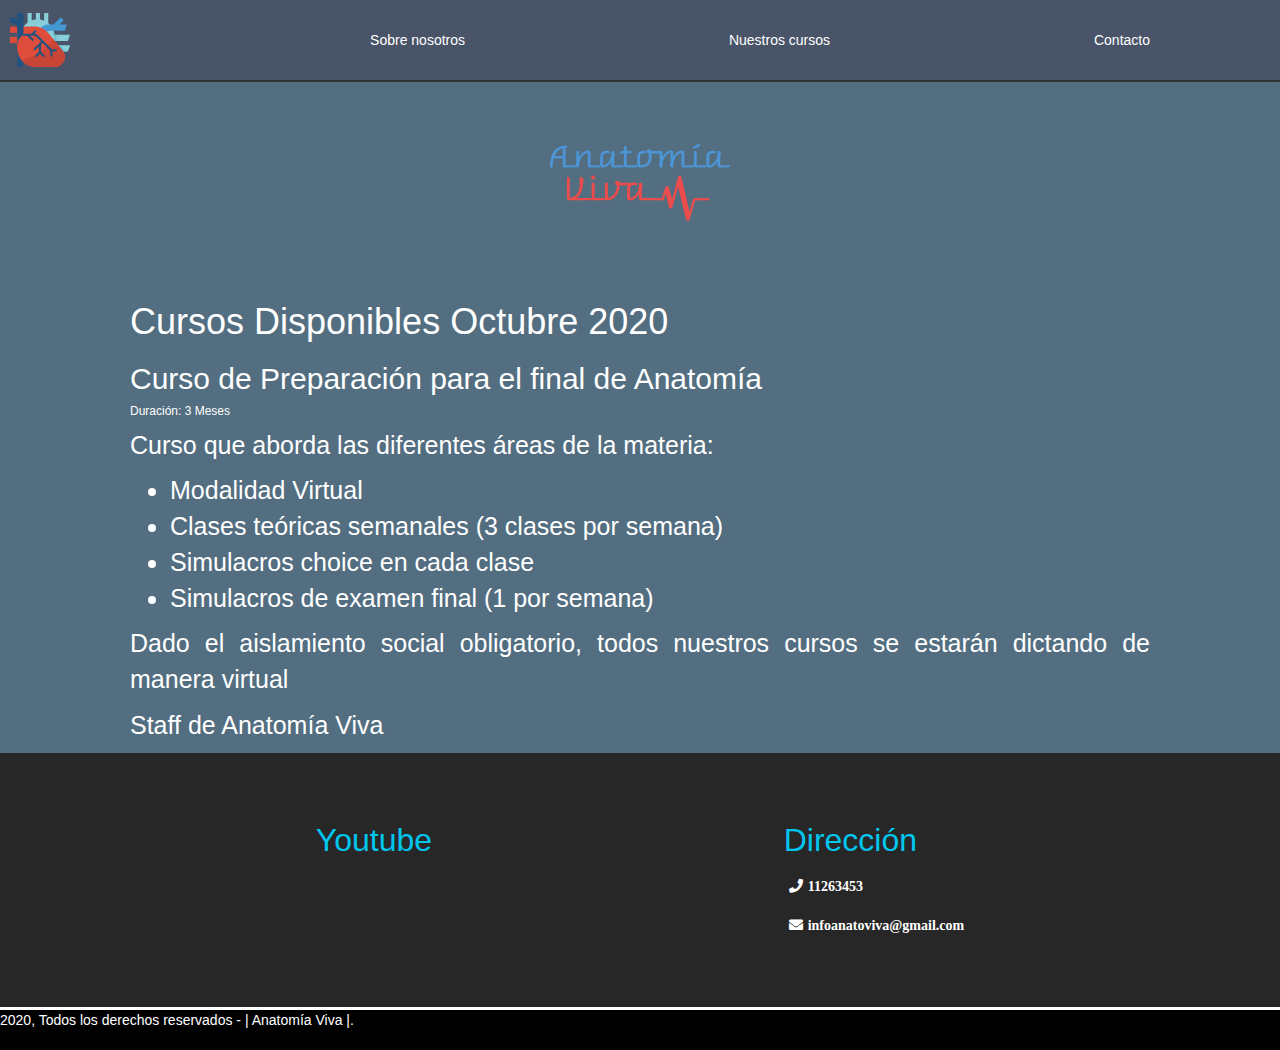
==== cursos.html @ 1edad403 "Adding base project" ====
<!DOCTYPE html>
<html lang="en">
<head>
    <meta charset="UTF-8">
    <meta name="viewport" content="width=device-width, initial-scale=1.0">
    <title>Anatomía Viva-Cursos</title>
    <link rel="stylesheet" href="https://maxcdn.bootstrapcdn.com/bootstrap/3.3.7/css/bootstrap.min.css" >
    <script src="https://ajax.googleapis.com/ajax/libs/jquery/3.2.1/jquery.min.js"></script>
    <script src="https://maxcdn.bootstrapcdn.com/bootstrap/3.3.7/js/bootstrap.min.js" ></script>
    
    <link href="estilos.css" rel="stylesheet" type="text/css">
    
    <link href="https://fonts.googleapis.com/css2?family=Roboto&display=swap" rel="stylesheet">
    
    <link rel="stylesheet" href="footer/css/all.css">
    <style>
        .texto{
            color:white;
            text-align: justify;
            font-size: 25px;
            padding: 0 130px;
        }
        .text span{
            text-align: right;
        }
        .menu {
    
    }
    
    .menu ul{
        list-style: none;
        margin: 0;
        padding: 0
    }
    
    .menu ul li{
        display: inline-block;
        padding: 10px;
    }
    .menu ul li a{
        color:white;
        text-decoration: none;
        display:block;
        padding: 20px 120px;
    }
    
    .menu ul li a:hover{
        color: lightblue;
    }
    .logo{
        display: flex;
        justify-content: space-around;
    }
  
    </style>
</head>
<body>
    <Header>
        <div class="logi">
            <img src="images/sangre.svg"/>

        </div>
        <div class="menu">
            <ul>
                <li><a href=”#”>Sobre nosotros</a></li>
                <li><a href=”#”>Nuestros cursos</a></li>
                <li><a href=”#”>Contacto</a></li>
            </ul>
        </div>
    </Header>
    <div class="logo">
        <img src="./images/logo.png" alt="">
    </div>
    <div class="texto">
        <h1>Cursos Disponibles Octubre 2020</h1>
        <h2>Curso de Preparación para el final de Anatomía</h2>
        <h6>Duración: 3 Meses</h6>
        <p>
            Curso que aborda las diferentes áreas de la materia:
       <ul>
            <li>Modalidad Virtual</li>
            <li>Clases teóricas semanales (3 clases por semana)</li>
            <li>Simulacros choice en cada clase</li>
            <li>Simulacros de examen final (1 por semana)</li>

        </ul>    
        <p>Dado el aislamiento social obligatorio, todos nuestros cursos se estarán dictando de manera virtual</p>   
        <span>Staff de Anatomía Viva</span>  
        </p>
    </div>

    <div>

    </div>

    <footer>
        <div class="footer-container">
        <div class="footer-main">
            <div class="footer-columna">
                <h3>Youtube</h3>
            </div>
            <div class="footer-columna">
                <h3>Dirección</h3>
                <span class="fa fa-phone"><p>11263453</p></span>
                <span class="fa fa-envelope"><p>infoanatoviva@gmail.com</p></span>
            
        
        
            </div>
        
        </div>
        
        </div>
        
        <div class="footer-copy-redes">
            <div class="footer-main-redes">
                <div class="footer-copy">
                    2020, Todos los derechos reservados - | Anatomía Viva |.
                </div>
                <div class="footer-redes">
                    <a href="#" class="fa fa-facebook"></a>
                    <a href="#" class="fa fa-twitter"></a>
                    <a href="#" class="fa fa-youtube"></a>
                    <a href="#" class="fa fa-instagram"></a>
        
        
        
                </div>
            </div>
        </div>
        
        </footer>
            
</body>
</html>
---- estilos.css ----
/* #button {
    padding: 0;
    display:flex;
    justify-content: space-evenly;
    height: 100%;
    align-items: center;
    width: inherit;

    }

#button li {
        display: inline;
        }


#button li a {
            font-family: 'Roboto', sans-serif;
            font-size: 15px;
            text-decoration: none;
            float: left;
            padding: 10px 95px;
            background-color: #495468;
            color: #fff;
            }

#button li a:hover {
                background-color: #2586d7;
                margin-top: -2;
                padding-bottom: 12px;
                }

.botonera {
    display: flex;
    justify-content: flex-end;
    width: 100%;
} */

.logi img{

    width: 60px;
    height: 60px;
    margin: 10px;
}
.logi{
    display: inline-block
}
Header{
    display: flex;
    justify-content: space-between;
    background-color: #495468;
    border-bottom: 2px solid;
}

.contenedor{
    position: relative;
    display: block;
    text-align: center;
    
}
 
.texto-encima{
    font-family: 'Roboto', sans-serif;
    font-size: 40px;
    color:white;
    top: 10px;
    left: 10px;
    margin-bottom: 20px;
}
.contenedor img {
   
}

body{
            background-color: #536E80;
            
}

.redes{

    display:flex;
    justify-content: space-around;
    margin-bottom: 20px;

}

.info-container{

    width: 100%;
    background: #f2f2f2;
    font-family: Raleway;
}

.info-main{

    width: 95%;
    max-width: 1000px;
    margin:auto;
    text-align: center;
    padding: 30px 200px;
}

.info-main h3{

    color: #00C6ee;
    font-size:40px;
    text-align: center;

}

.info-main p{

    padding: 20px 0px;
}

.info-main a{

    display:inline-block;
    background: #BF0026;
    color: white;
    text-decoration: none;
    padding: 12px 20px;


}

footer{

    width: 100%;
    font-family: Verdana, Geneva, Tahoma, sans-serif;

}

.footer-container{

    width: 100%;
    background: #272727;
    color:white;

}

.footer-main{

    width: 98%;
    max-width: 1000px;
    margin: auto;
    padding: 50px 0px;
    display:flex;
    flex-wrap: wrap;
    justify-content: space-around;

}

.footer-main .footer-columna {

    text-align: justify;
}

.footer-main .footer-columna:nth-child(2) {


}

.footer-main .footer-columna h3{

    font-size:32px;
    color: #00C6ee;
    margin-bottom:20px;

}

.footer-main .footer-columna span{
display:flex;
margin-left: 5px;
margin-bottom: 15px;
}

.footer-main .footer-columna span p{
    margin-left: 5px;
    }
    

.footer-copy-redes{

    width: 100%;
    background: #000;
    border-top:3px solid white;
}

.main-copy-redes{
    width: 98%;
    max-width: 1000px;
    padding: 15px 0;
    margin:auto;
    display:flex;
    flex-wrap:wrap;
    justify-content: space-between;
    align-items: center;
}

.main-copy-redes .footer-copy {
    width: 70%;
    color:white;
}

.footer-copy {
    color:white;
}

.main-copy-redes .footer.redes{
    width: 30%;
    display: flex;
    flex-wrap:wrap;
    justify-content: space-between;
}

.main-copy-redes .footer.redes a{
    display: inline-block;
    text-decoration: none;
    width: 40px;
    height: 40px;
    line-height: 40px;
    border-radius: 50%;
    background: white;
    color:black;
    text-align: center;
    
}
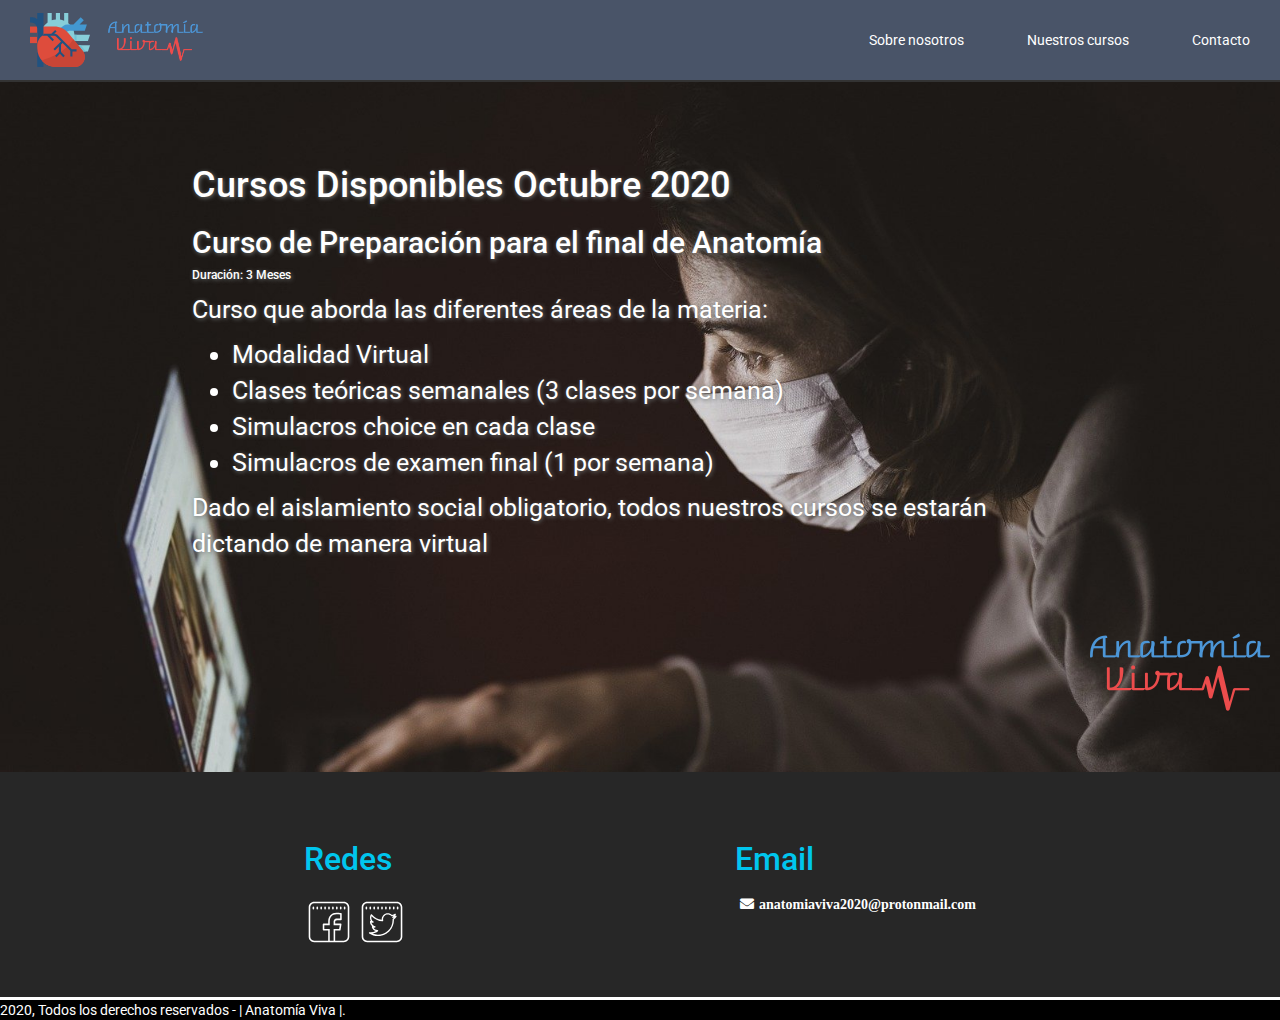
==== commit bb892685: "blank agregado" ====
--- a/cursos.html
+++ b/cursos.html
@@ -13,123 +13,74 @@
     <link href="https://fonts.googleapis.com/css2?family=Roboto&display=swap" rel="stylesheet">
     
     <link rel="stylesheet" href="footer/css/all.css">
-    <style>
-        .texto{
-            color:white;
-            text-align: justify;
-            font-size: 25px;
-            padding: 0 130px;
-        }
-        .text span{
-            text-align: right;
-        }
-        .menu {
-    
+    <link  rel="icon" href="images/sangre.svg" type="image/svg" />
+
+<style>
+    body{
+        background-image: url("images/corona-4983590_1920.jpg");
+        background-size: cover;
     }
-    
-    .menu ul{
-        list-style: none;
-        margin: 0;
-        padding: 0
-    }
-    
-    .menu ul li{
-        display: inline-block;
-        padding: 10px;
-    }
-    .menu ul li a{
-        color:white;
-        text-decoration: none;
-        display:block;
-        padding: 20px 120px;
-    }
-    
-    .menu ul li a:hover{
-        color: lightblue;
-    }
-    .logo{
-        display: flex;
-        justify-content: space-around;
-    }
-  
-    </style>
+</style>
 </head>
 <body>
     <Header>
-        <div class="logi">
-            <img src="images/sangre.svg"/>
-
+        <div class="menu-logo">
+            <a href="./index.html"> 
+                <img class="corazon" src="images/sangre.svg"/>
+                <img class="anatomia-viva" src="./images/logo.png" alt="Logo menu">
+            </a> 
         </div>
         <div class="menu">
             <ul>
-                <li><a href=”#”>Sobre nosotros</a></li>
-                <li><a href=”#”>Nuestros cursos</a></li>
-                <li><a href=”#”>Contacto</a></li>
+                <li><a href="informacion.html">Sobre nosotros</a></li>
+                <li><a href="cursos.html">Nuestros cursos</a></li>
+                <li><a href="formulario.html">Contacto</a></li>
             </ul>
         </div>
     </Header>
-    <div class="logo">
-        <img src="./images/logo.png" alt="">
-    </div>
-    <div class="texto">
+   
+    <div class="contenido">
         <h1>Cursos Disponibles Octubre 2020</h1>
         <h2>Curso de Preparación para el final de Anatomía</h2>
         <h6>Duración: 3 Meses</h6>
         <p>
             Curso que aborda las diferentes áreas de la materia:
-       <ul>
-            <li>Modalidad Virtual</li>
-            <li>Clases teóricas semanales (3 clases por semana)</li>
-            <li>Simulacros choice en cada clase</li>
-            <li>Simulacros de examen final (1 por semana)</li>
+            <ul>
+                <li>Modalidad Virtual</li>
+                <li>Clases teóricas semanales (3 clases por semana)</li>
+                <li>Simulacros choice en cada clase</li>
+                <li>Simulacros de examen final (1 por semana)</li>
 
-        </ul>    
-        <p>Dado el aislamiento social obligatorio, todos nuestros cursos se estarán dictando de manera virtual</p>   
-        <span>Staff de Anatomía Viva</span>  
+            </ul>    
+            <p>Dado el aislamiento social obligatorio, todos nuestros cursos se estarán dictando de manera virtual</p>   
         </p>
     </div>
 
-    <div>
-
+    <div class="logo">
+        <img src="./images/logo.png" alt="">
     </div>
-
     <footer>
         <div class="footer-container">
-        <div class="footer-main">
-            <div class="footer-columna">
-                <h3>Youtube</h3>
+            <div class="footer-main">
+                <div class="footer-columna">
+                    <h3>Redes</h3>
+                    <a href="https://www.facebook.com/Anatomia-Viva-Cursos-de-Anatom%C3%ADa-100801905148036/" target="_blank"><img src="./images/icons8-facebook.svg" href="" width="50px"></a> 
+                    <a href="https://twitter.com/AnatomiaViva" target="_blank"><img src="./images/icons8-twitter.svg"  width="50px" margin-left="5px"></a>
+                </div>
+                <div class="footer-columna">
+                    <h3>Email</h3>
+                    <span class="fa fa-envelope"><p>anatomiaviva2020@protonmail.com</p></span>
+                </div>
             </div>
-            <div class="footer-columna">
-                <h3>Dirección</h3>
-                <span class="fa fa-phone"><p>11263453</p></span>
-                <span class="fa fa-envelope"><p>infoanatoviva@gmail.com</p></span>
-            
-        
-        
-            </div>
-        
         </div>
-        
-        </div>
-        
+
         <div class="footer-copy-redes">
             <div class="footer-main-redes">
                 <div class="footer-copy">
                     2020, Todos los derechos reservados - | Anatomía Viva |.
                 </div>
-                <div class="footer-redes">
-                    <a href="#" class="fa fa-facebook"></a>
-                    <a href="#" class="fa fa-twitter"></a>
-                    <a href="#" class="fa fa-youtube"></a>
-                    <a href="#" class="fa fa-instagram"></a>
-        
-        
-        
-                </div>
             </div>
         </div>
-        
-        </footer>
-            
+    </footer> 
 </body>
 </html>--- a/estilos.css
+++ b/estilos.css
@@ -1,54 +1,71 @@
-/* #button {
-    padding: 0;
-    display:flex;
-    justify-content: space-evenly;
-    height: 100%;
-    align-items: center;
-    width: inherit;
-
-    }
-
-#button li {
-        display: inline;
-        }
-
-
-#button li a {
-            font-family: 'Roboto', sans-serif;
-            font-size: 15px;
-            text-decoration: none;
-            float: left;
-            padding: 10px 95px;
-            background-color: #495468;
-            color: #fff;
-            }
-
-#button li a:hover {
-                background-color: #2586d7;
-                margin-top: -2;
-                padding-bottom: 12px;
-                }
-
-.botonera {
-    display: flex;
-    justify-content: flex-end;
-    width: 100%;
-} */
-
-.logi img{
-
+body {
+    font-family: 'Roboto', sans-serif;
+}
+
+.texto{
+    color:white;
+    text-align: justify;
+    font-size: 25px;
+    padding: 0 130px;
+}
+.contenido{
+    color:white;
+    font-size: 25px;
+    padding: 0 15%;
+    text-shadow: 1px 1px 4px rgb(110 115 115);
+    padding-top: 5%;
+}
+
+.text span{
+    text-align: right;
+}
+
+.menu ul{
+    list-style: none;
+    margin: 0;
+    padding: 0
+}
+
+.menu ul li{
+    display: inline-block;
+    padding: 20px 30px;
+}
+.menu ul li a{
+    color:white;
+    text-decoration: none;
+    display:block;
+}
+
+.menu ul li a:hover{
+    color: lightblue;
+    border-bottom: 1px;
+    border-bottom-style: solid;
+}
+
+.menu-logo .corazon{
     width: 60px;
     height: 60px;
     margin: 10px;
 }
-.logi{
-    display: inline-block
+.menu-logo{
+    display: inline-block;
+    margin-left: 20px;
+}
+.menu-logo .anatomia-viva {
+    width: 105px;
+    margin: -100px 0;
+}
+
+.logo{
+    display: flex;
+    justify-content: flex-end;
 }
 Header{
     display: flex;
     justify-content: space-between;
     background-color: #495468;
     border-bottom: 2px solid;
+    align-items: center;
 }
 
 .contenedor{
@@ -59,61 +76,47 @@
 }
  
 .texto-encima{
-    font-family: 'Roboto', sans-serif;
     font-size: 40px;
     color:white;
     top: 10px;
     left: 10px;
     margin-bottom: 20px;
 }
-.contenedor img {
-   
-}
 
 body{
-            background-color: #536E80;
-            
+    background-color: #536E80;        
 }
 
 .redes{
-
     display:flex;
     justify-content: space-around;
     margin-bottom: 20px;
-
 }
 
 .info-container{
-
     width: 100%;
     background: #f2f2f2;
-    font-family: Raleway;
 }
 
 .info-main{
-
     width: 95%;
     max-width: 1000px;
     margin:auto;
     text-align: center;
-    padding: 30px 200px;
+    padding: 5% 10%;
 }
 
 .info-main h3{
-
     color: #00C6ee;
     font-size:40px;
     text-align: center;
-
 }
 
 .info-main p{
-
     padding: 20px 0px;
 }
 
 .info-main a{
-
     display:inline-block;
     background: #BF0026;
     color: white;
@@ -122,24 +125,21 @@
 
 
 }
+.info-main a:hover{
+    background:#D61D0B;
+}
 
 footer{
-
-    width: 100%;
-    font-family: Verdana, Geneva, Tahoma, sans-serif;
-
+    width: 100%;
 }
 
 .footer-container{
-
     width: 100%;
     background: #272727;
     color:white;
-
 }
 
 .footer-main{
-
     width: 98%;
     max-width: 1000px;
     margin: auto;
@@ -147,40 +147,29 @@
     display:flex;
     flex-wrap: wrap;
     justify-content: space-around;
-
 }
 
 .footer-main .footer-columna {
-
     text-align: justify;
 }
 
-.footer-main .footer-columna:nth-child(2) {
-
-
-}
-
 .footer-main .footer-columna h3{
-
     font-size:32px;
     color: #00C6ee;
     margin-bottom:20px;
-
 }
 
 .footer-main .footer-columna span{
-display:flex;
-margin-left: 5px;
-margin-bottom: 15px;
+    display:flex;
+    margin-left: 5px;
+    margin-bottom: 15px;
 }
 
 .footer-main .footer-columna span p{
     margin-left: 5px;
-    }
-    
+}   
 
 .footer-copy-redes{
-
     width: 100%;
     background: #000;
     border-top:3px solid white;
@@ -225,3 +214,44 @@
     text-align: center;
     
 }
+
+.carousel-caption {
+    height: 100%;
+    padding-top: 10%;
+    padding-right: 20%;
+}
+
+.carousel-caption h1{
+    font-size: 60px;    
+}
+
+
+@media screen and (max-width: 960px) {
+    .carousel-inner h1 {
+        font-size: 50px;
+    }
+}
+
+@media screen and (max-width: 768px) {
+    .carousel-inner h1 {
+        font-size: 40px;
+    }
+    .contenido {
+        font-size: 20px;
+    }
+}
+
+@media screen and (max-width: 584px) {
+    .carousel-inner h1 {
+        font-size: 30px;
+    }
+    .contenido {
+        font-size: 16px;
+    }
+}
+
+@media screen and (max-width: 480px) {
+    .carousel-inner h1 {
+        font-size: 30px;
+    }
+}